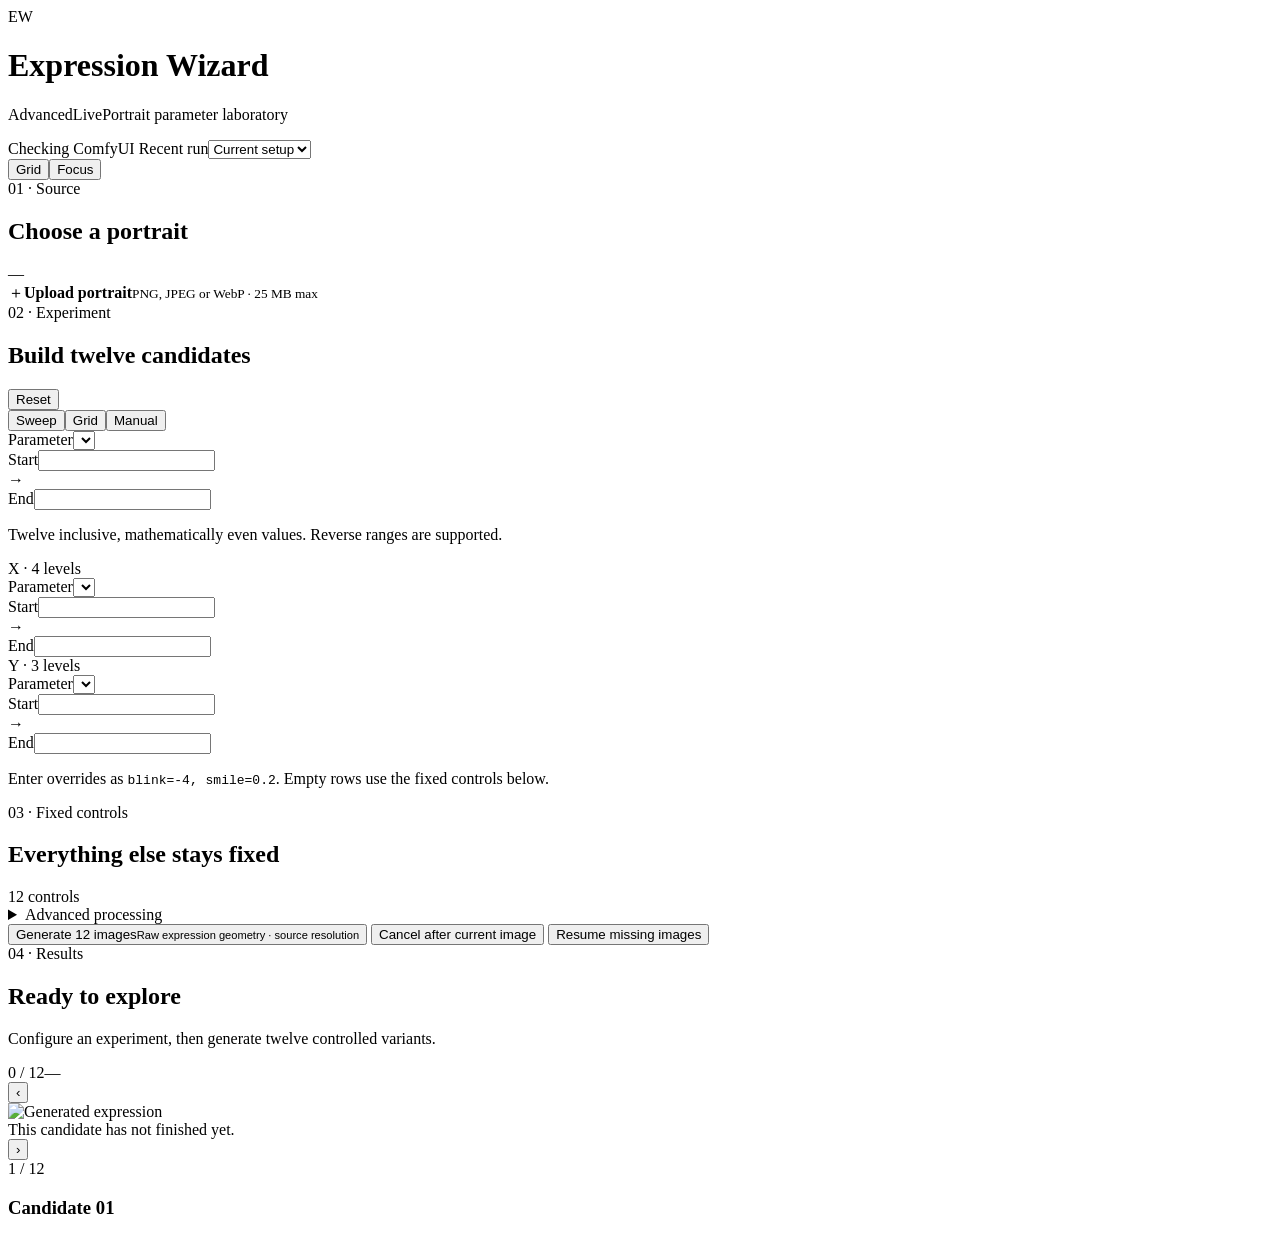
==== ComfyUI_Workflows/expression_wizard/static/index.html @ 3422ff79 "Add Expression Wizard" ====
<!doctype html>
<html lang="en">
<head>
  <meta charset="utf-8">
  <meta name="viewport" content="width=device-width, initial-scale=1">
  <title>Expression Wizard</title>
  <link rel="stylesheet" href="/static/styles.css">
</head>
<body>
  <header class="app-header">
    <div class="brand"><div class="brand-mark">EW</div><div><h1>Expression Wizard</h1><p>AdvancedLivePortrait parameter laboratory</p></div></div>
    <div class="header-actions">
      <span id="comfyStatus" class="status offline"><i></i> Checking ComfyUI</span>
      <label class="recent-label">Recent run<select id="recentRuns"><option value="">Current setup</option></select></label>
      <div class="segmented compact" id="viewToggle"><button data-view="grid" class="active">Grid</button><button data-view="focus">Focus</button></div>
    </div>
  </header>

  <main class="workspace">
    <aside class="control-column">
      <section class="panel source-panel">
        <div class="panel-heading"><div><span class="eyebrow">01 · Source</span><h2>Choose a portrait</h2></div><span id="sourceDimensions" class="dimension-pill">—</span></div>
        <div id="sourceCards" class="source-cards"></div>
        <label class="upload-card" for="sourceUpload"><span class="upload-icon">＋</span><span><strong>Upload portrait</strong><small>PNG, JPEG or WebP · 25 MB max</small></span><input id="sourceUpload" type="file" accept="image/png,image/jpeg,image/webp" hidden></label>
      </section>

      <section class="panel experiment-panel">
        <div class="panel-heading"><div><span class="eyebrow">02 · Experiment</span><h2>Build twelve candidates</h2></div><button id="resetButton" class="text-button">Reset</button></div>
        <div class="segmented modes" id="modeTabs"><button data-mode="sweep" class="active">Sweep</button><button data-mode="grid">Grid</button><button data-mode="manual">Manual</button></div>

        <div id="sweepBuilder" class="builder active">
          <div class="field"><label>Parameter</label><select id="sweepParameter"></select></div>
          <div class="range-pair"><div class="field"><label>Start</label><input id="sweepStart" type="number"></div><div class="range-arrow">→</div><div class="field"><label>End</label><input id="sweepEnd" type="number"></div></div>
          <p class="hint">Twelve inclusive, mathematically even values. Reverse ranges are supported.</p>
        </div>

        <div id="gridBuilder" class="builder">
          <div class="axis-card"><div class="axis-name">X · 4 levels</div><div class="field"><label>Parameter</label><select id="gridXParameter"></select></div><div class="range-pair"><div class="field"><label>Start</label><input id="gridXStart" type="number"></div><div class="range-arrow">→</div><div class="field"><label>End</label><input id="gridXEnd" type="number"></div></div></div>
          <div class="axis-card"><div class="axis-name">Y · 3 levels</div><div class="field"><label>Parameter</label><select id="gridYParameter"></select></div><div class="range-pair"><div class="field"><label>Start</label><input id="gridYStart" type="number"></div><div class="range-arrow">→</div><div class="field"><label>End</label><input id="gridYEnd" type="number"></div></div></div>
        </div>

        <div id="manualBuilder" class="builder"><p class="hint manual-help">Enter overrides as <code>blink=-4, smile=0.2</code>. Empty rows use the fixed controls below.</p><div id="manualRows" class="manual-rows"></div></div>
      </section>

      <section class="panel parameters-panel">
        <div class="panel-heading"><div><span class="eyebrow">03 · Fixed controls</span><h2>Everything else stays fixed</h2></div><span class="dimension-pill">12 controls</span></div>
        <div id="parameterControls" class="parameter-controls"></div>
        <details class="advanced"><summary>Advanced processing</summary><div id="advancedControls" class="parameter-controls advanced-controls"></div><p class="hint">Sample ratio is fixed to 0 and sample parts to OnlyExpression.</p></details>
      </section>

      <section class="generate-panel">
        <div id="validationMessage" class="validation-message"></div>
        <button id="generateButton" class="generate-button"><span>Generate 12 images</span><small>Raw expression geometry · source resolution</small></button>
        <button id="cancelButton" class="secondary-button hidden">Cancel after current image</button>
        <button id="retryButton" class="secondary-button hidden">Resume missing images</button>
      </section>
    </aside>

    <section class="results-column">
      <div class="results-header">
        <div><span class="eyebrow">04 · Results</span><h2 id="resultsTitle">Ready to explore</h2><p id="resultsSubtitle">Configure an experiment, then generate twelve controlled variants.</p></div>
        <div class="progress-block"><div class="progress-copy"><span id="progressText">0 / 12</span><span id="elapsedText">—</span></div><div class="progress-track"><div id="progressBar"></div></div></div>
      </div>
      <div id="errorBanner" class="error-banner hidden"></div>
      <div id="gridResults" class="results-grid"></div>
      <div id="focusResults" class="focus-view hidden">
        <button id="focusPrev" class="nav-arrow left" aria-label="Previous image">‹</button>
        <div class="focus-stage"><img id="focusImage" alt="Generated expression"><div class="focus-empty" id="focusEmpty">This candidate has not finished yet.</div></div>
        <button id="focusNext" class="nav-arrow right" aria-label="Next image">›</button>
        <aside class="focus-inspector"><div class="focus-count" id="focusCount">1 / 12</div><h3 id="focusLabel">Candidate 01</h3><div id="focusChips" class="chips"></div><pre id="focusParameters"></pre></aside>
        <div id="focusThumbs" class="focus-thumbs"></div>
      </div>
    </section>
  </main>
  <script src="/static/app.js"></script>
</body>
</html>
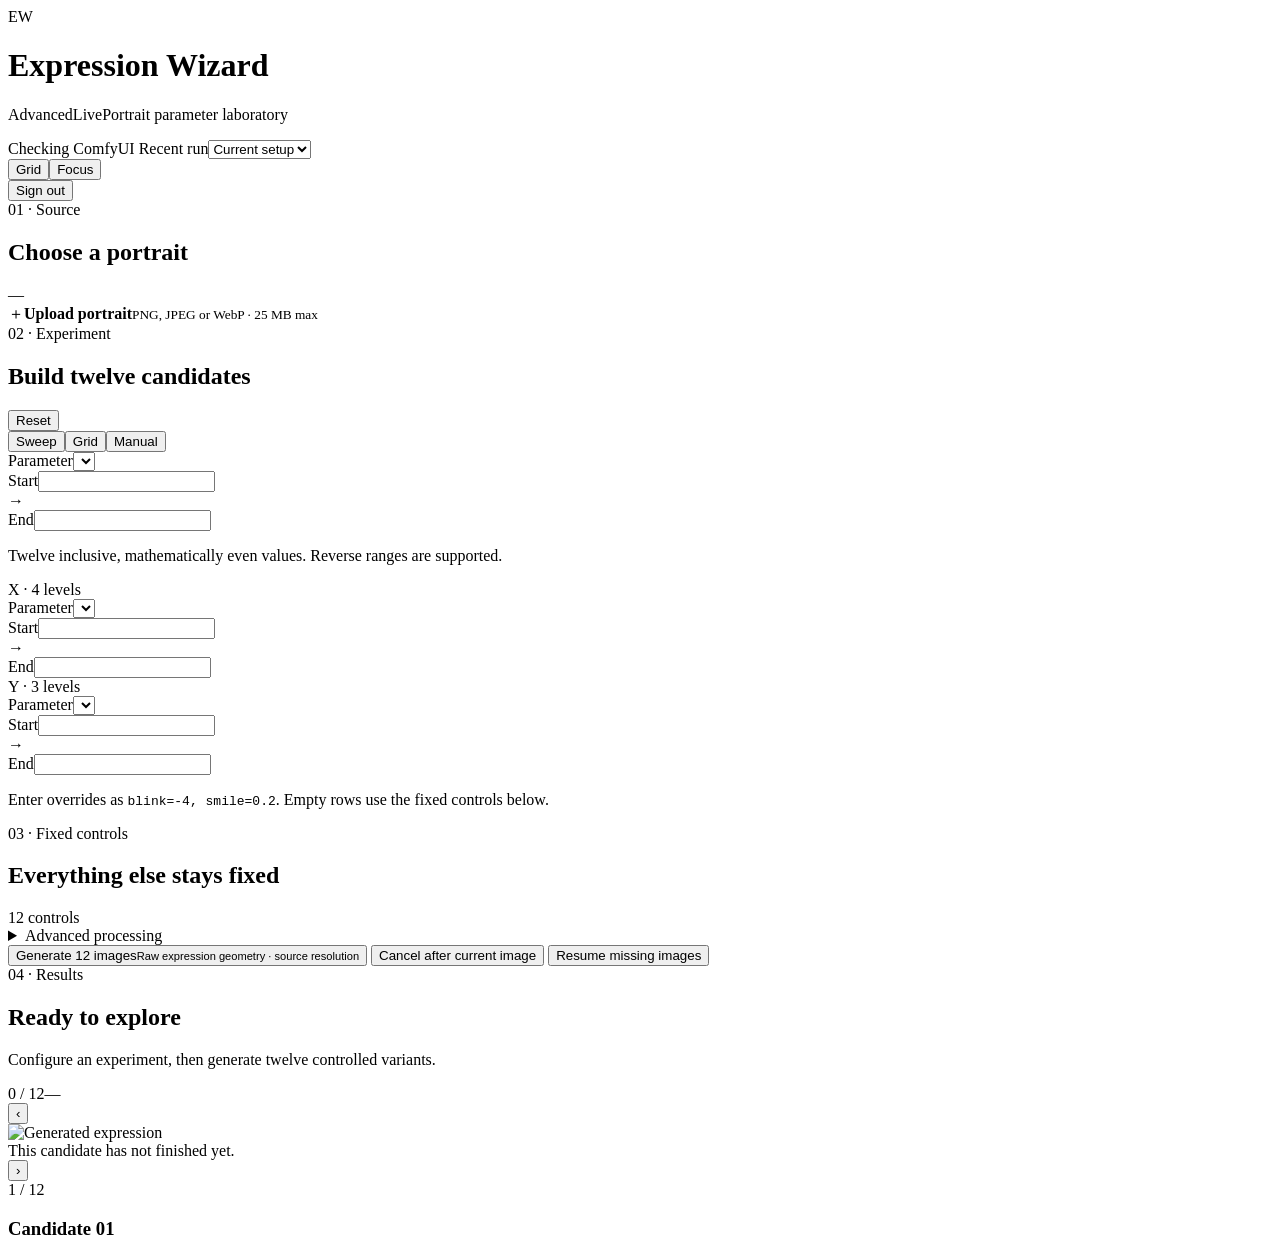
==== commit 48bcb8f8: "Add secure LAN access for Expression Wizard" ====
--- a/ComfyUI_Workflows/expression_wizard/static/index.html
+++ b/ComfyUI_Workflows/expression_wizard/static/index.html
@@ -13,6 +13,7 @@
       <span id="comfyStatus" class="status offline"><i></i> Checking ComfyUI</span>
       <label class="recent-label">Recent run<select id="recentRuns"><option value="">Current setup</option></select></label>
       <div class="segmented compact" id="viewToggle"><button data-view="grid" class="active">Grid</button><button data-view="focus">Focus</button></div>
+        <button id="logoutButton" class="text-button">Sign out</button>
     </div>
   </header>
 
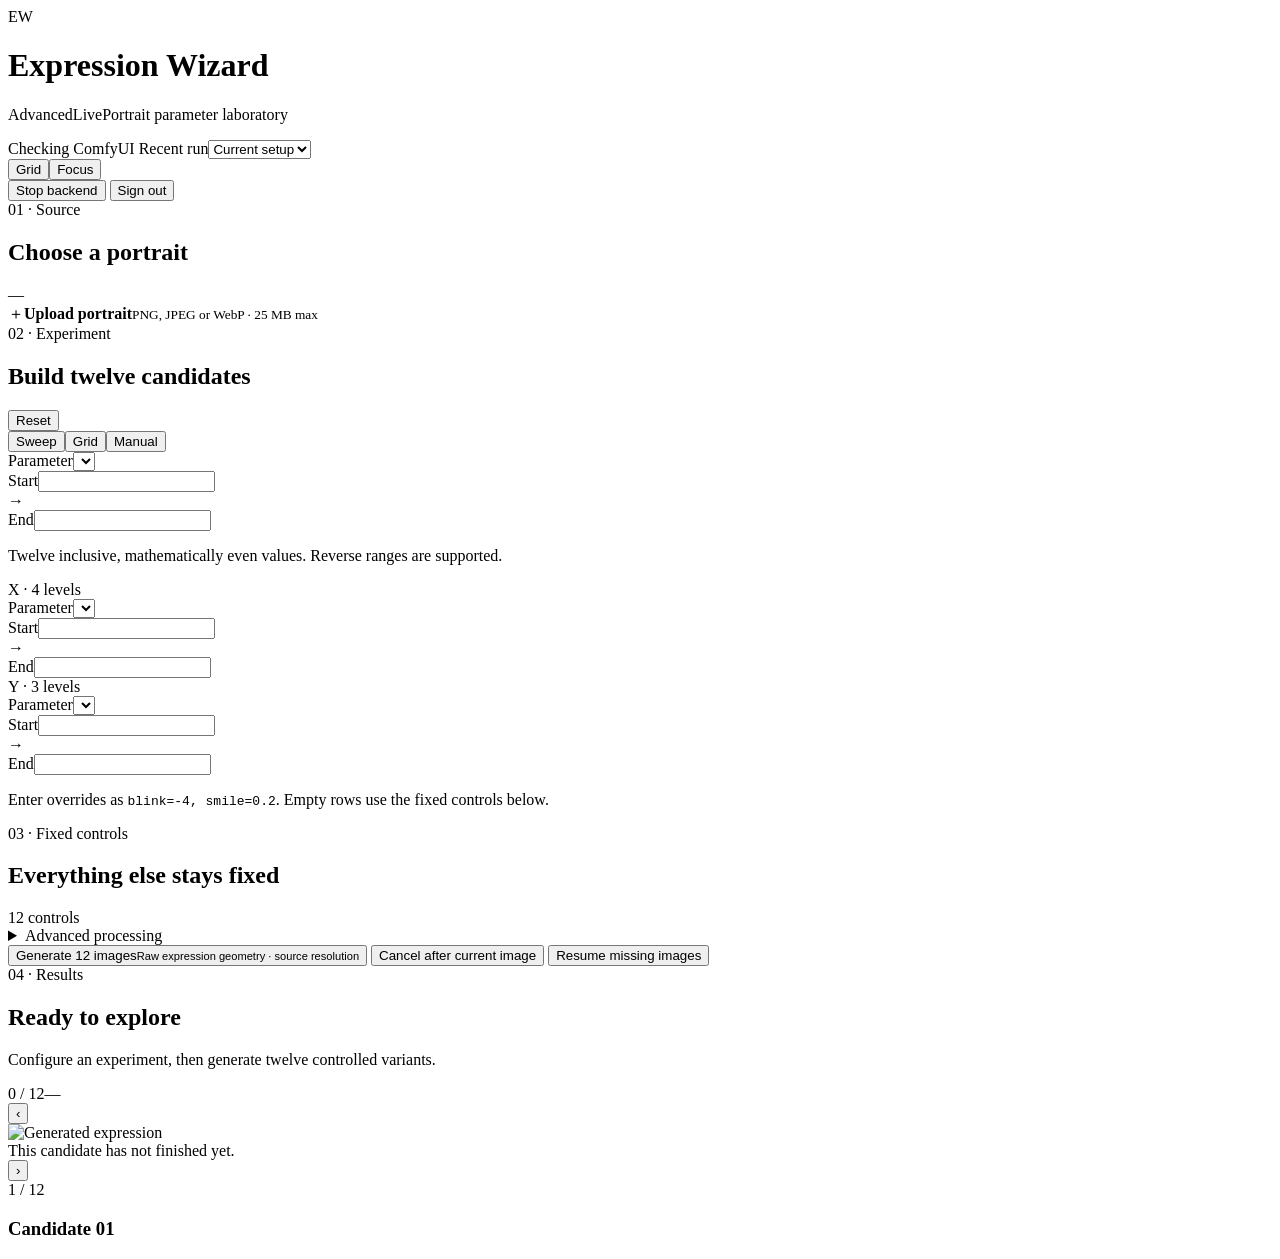
==== commit c2deba27: "Add silent service lifecycle" ====
--- a/ComfyUI_Workflows/expression_wizard/static/index.html
+++ b/ComfyUI_Workflows/expression_wizard/static/index.html
@@ -5,6 +5,7 @@
   <meta name="viewport" content="width=device-width, initial-scale=1">
   <title>Expression Wizard</title>
   <link rel="stylesheet" href="/static/styles.css">
+  <link rel="stylesheet" href="/static/lifecycle.css">
 </head>
 <body>
   <header class="app-header">
@@ -13,7 +14,8 @@
       <span id="comfyStatus" class="status offline"><i></i> Checking ComfyUI</span>
       <label class="recent-label">Recent run<select id="recentRuns"><option value="">Current setup</option></select></label>
       <div class="segmented compact" id="viewToggle"><button data-view="grid" class="active">Grid</button><button data-view="focus">Focus</button></div>
-        <button id="logoutButton" class="text-button">Sign out</button>
+      <button id="stopBackendButton" class="text-button danger-text">Stop backend</button>
+      <button id="logoutButton" class="text-button">Sign out</button>
     </div>
   </header>
 
